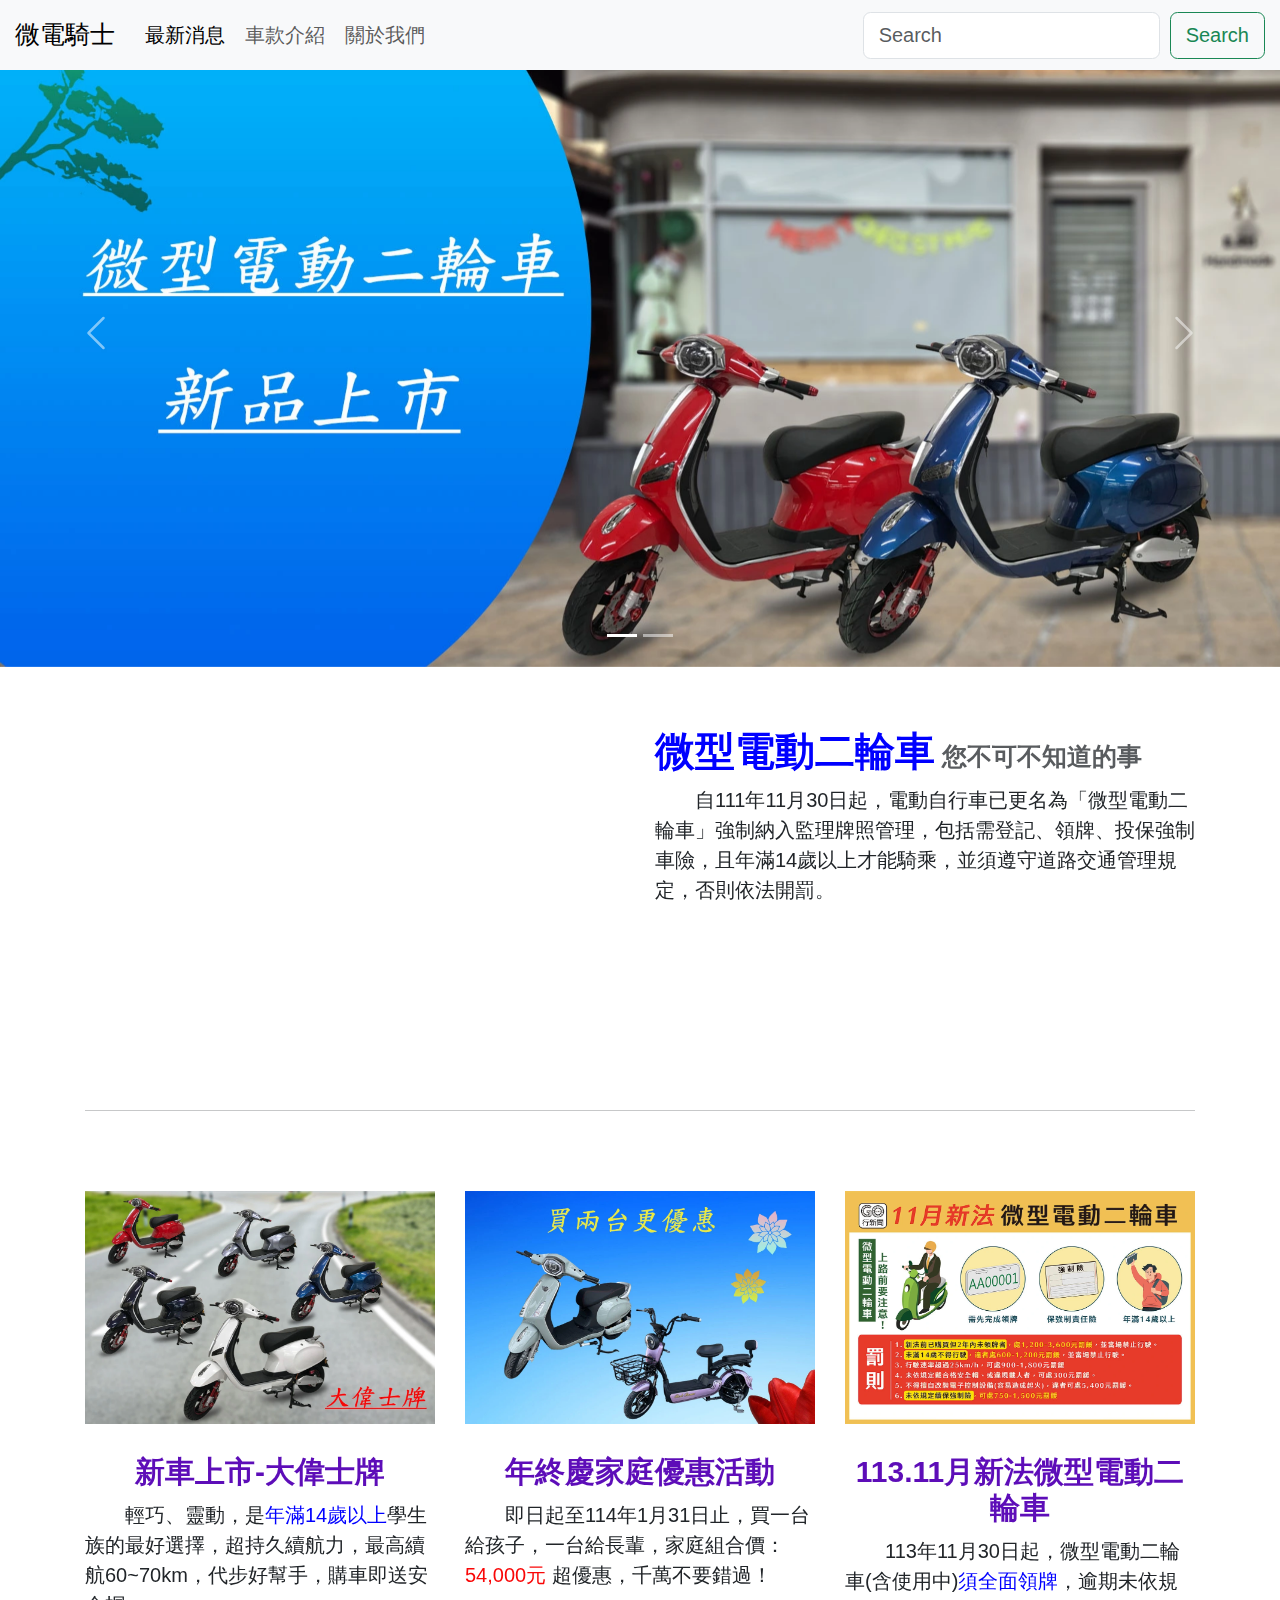
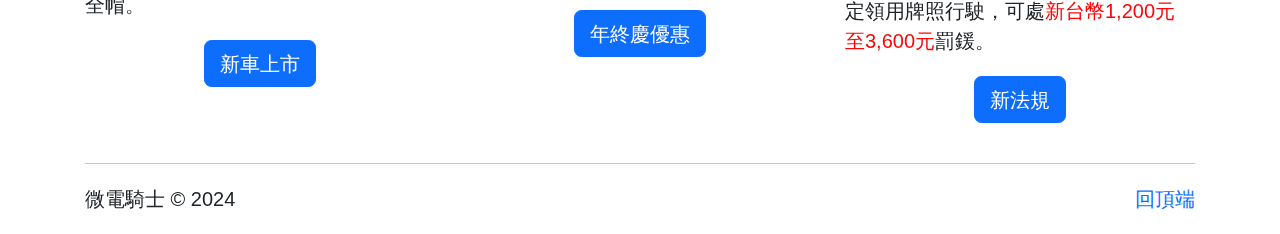
==== index.html @ db857669 "Add files via upload" ====
<!doctype html>
<html lang="zh-Hant-TW">
  <head>
    <meta charset="utf-8">
    <meta name="viewport" content="width=device-width, initial-scale=1">
    <meta name="author" content="微電騎士">
    <!-- meta內容，都是半形逗號+空格隔開 -->
    <meta name="description" content="">
    <meta name="generator" content="Visual Studio Code">
    <meta name="keywords" content="">
    <!-- favicon -->
    <link rel="shortcut icon" href="/favicon.ico">
    <title>微電騎士-首頁</title>
    <link href="https://cdn.jsdelivr.net/npm/bootstrap@5.3.3/dist/css/bootstrap.min.css" rel="stylesheet" integrity="sha384-QWTKZyjpPEjISv5WaRU9OFeRpok6YctnYmDr5pNlyT2bRjXh0JMhjY6hW+ALEwIH" crossorigin="anonymous">
    <link rel="stylesheet" href="css/custom.css">  
  </head>
  <body>
    <!-- fixed-top：固定導覽列 -->
    <header class="fixed-top">
      <nav class="navbar navbar-expand-lg bg-light navbar-light">
        <div class="container-fluid">
          <!-- <a>：超連結，href="#"：#表示連結的對象(網頁名稱) -->
          <a class="navbar-brand" href="#">微電騎士</a>
          <button class="navbar-toggler" type="button" data-bs-toggle="collapse" data-bs-target="#navbarSupportedContent" aria-controls="navbarSupportedContent" aria-expanded="false" aria-label="Toggle navigation">
            <span class="navbar-toggler-icon"></span>
          </button>
          <div class="collapse navbar-collapse" id="navbarSupportedContent">
            <ul class="navbar-nav me-auto mb-2 mb-lg-0">
              <li class="nav-item">
                <!-- herf連結為自己的網頁，白字改為要顯示的字，共3個 -->
                <a class="nav-link active" aria-current="page" href="index.html">最新消息</a>
              </li>
              <li class="nav-item">
                <a class="nav-link " href="carmodel.html">車款介紹</a>
              </li>              
              <li class="nav-item">
                <a class="nav-link" href="about.html">關於我們</a>
              </li>
            </ul>
            <form class="d-flex" role="search">
              <input class="form-control me-2" type="search" placeholder="Search" aria-label="Search">
              <button class="btn btn-outline-success" type="submit">Search</button>
            </form>
          </div>
        </div>
      </nav>
    </header>
    <main>
      <!-- div 無語意，故後面加id=carouselExampleIndicators(可自行取名，無作用，除非後面有用到它)，1.解決無語意問題，2.控制：切換圖片 -->
      <!-- data-bs-ride="carousel：設定輪播圖初始化 -->
      <div id="carouselExampleIndicators" class="carousel slide" data-bs-ride="carousel">
        <div class="carousel-indicators">
          <!-- 切換圖片的按鈕，若4張就要有4個按鈕，改data-bs*slide-to="0"，aria-label=""Slide 1"，表示第一張圖片 -->
          <button type="button" data-bs-target="#carouselExampleIndicators" data-bs-slide-to="0" class="active" aria-current="true" aria-label="Slide 1"></button>
          <button type="button" data-bs-target="#carouselExampleIndicators" data-bs-slide-to="1" aria-label="Slide 2"></button>
         </div>
        <div class="carousel-inner">
          <!-- active：表示由此張開始輪播；data-bs-interval="3000"：設定圖片輪播的秒數，每張圖都要加這行 -->
          <div class="carousel-item active"  data-bs-interval="3000">
            <!-- 首頁輪播圖*4張，img選webp檔，alt、title、aria-label，三個都打相關名稱 -->
            <img src="images/index/big-blue-1920.webp" class="d-block w-100" alt="微型電動二輪車-新車上市" title="微型電動二輪車-新車上市" aria-label="微型電動二輪車-新車上市">
            <!-- 輪播圖加入字幕，d-none：若字太多，在手機觀看時則隱藏字幕；d-md-block：在給定的螢幕區間上顯示元素 -->
            <!-- bg-blue：custom裡面有設透明度，key在div是一整個區塊藍色 -->
            <div class="carousel-caption d-none d-md-block">
            </div>
          </div>
          <div class="carousel-item" data-bs-interval="3000">
            <img src="images/index/red-beans-purples-green.webp" class="d-block w-100" alt="微型電動二輪車-最新優惠" title="微型電動二輪車-最新優惠" aria-label="微型電動二輪車-最新優惠">
            <div class="carousel-caption d-none d-md-block">
            </div>
          </div>
        </div>
        <button class="carousel-control-prev" type="button" data-bs-target="#carouselExampleIndicators" data-bs-slide="prev">
          <span class="carousel-control-prev-icon" aria-hidden="true"></span>
          <span class="visually-hidden">Previous</span>
        </button>
        <button class="carousel-control-next" type="button" data-bs-target="#carouselExampleIndicators" data-bs-slide="next">
          <span class="carousel-control-next-icon" aria-hidden="true"></span>
          <span class="visually-hidden">Next</span>
        </button>
      </div>
      <div class="container">
        <!-- Emmet打這樣：div.row.my-6 -->
        <!-- div：標籤，可打，可不打；row：橫列；my-5：m外部間距，y代表縱軸，上跟下一起，5級 -->
        <div class="row my-5 mt-5">
          <!-- Emmet：.col.md-6+.col.md-6，宣告分成2欄，寬度為6跟6 -->
          <div class="col-md-6">            
          <iframe width="560" height="315" src="https://www.youtube.com/embed/tJfOQPmHuHU?si=QTurgfSt2ZQUEXHd" title="YouTube video player" frameborder="0" allow="accelerometer; autoplay; clipboard-write; encrypted-media; gyroscope; picture-in-picture; web-share" referrerpolicy="strict-origin-when-cross-origin" allowfullscreen></iframe>
          </div>
          <div class="col-md-6">
            <h2>微型電動二輪車<span class="text-muted fs-5"> 您不可不知道的事</span></h2>
            <p class="indent">自111年11月30日起，電動自行車已更名為「微型電動二輪車」強制納入監理牌照管理，包括需登記、領牌、投保強制車險，且年滿14歲以上才能騎乘，並須遵守道路交通管理規定，否則依法開罰。      
            </p>
          </div>
        </div>
        <hr>
        <div class="row">
          <!-- 三個欄位，emmet打：div.col-lg-4 order-2 mt-5*3，按enter -->
          <!-- col-lg-4：要跨越的欄數，均分12欄，要分三格就是跨4欄 -->
          <!-- order-lg-0：lg是指裝置的排版，左到右的排版順序，由0開始； -->
          <!-- mt：上外距，m指外部，t指上方，間距0~5共6級，5為最大 -->
          <!-- rounded-circle：類別，圓角矩形；w-100：指繼承父件寬度100%，屬性：border-radius: 50% -->
          <!-- alt：照片不見時所顯示的文字，title：滑鼠游標停在照片上會顯示的文字，aria-label：有無障礙裝置時口述影像 -->
          <div class="col-lg-4 order-lg-1 mt-5 ">
            <a href="news2.html"><img src="images/index/news2.webp" class="rounded-circle w-100" alt="年終慶家庭優惠活動" title="年終慶家庭優惠活動" aria-label="年終慶家庭優惠活動"></a>
            <div class="card-body">
              <h2 class="text-center mt-4 h2-purple">年終慶家庭優惠活動</h2>
              <p class="card-text indent">即日起至114年1月31日止，買一台給孩子，一台給長輩，家庭組合價： <span class="text-red">54,000元</span> 超優惠，千萬不要錯過！</p>
              <!-- class="text-center"：將按鈕位置放在中間，若要對齊左邊start，對齊右邊則為end -->
               <!-- class裡的p是自定義不要縮排(custom.css -->
              <!-- target：開啟頁面方式，_blank：開新分頁 -->
              <!-- class內的btn代表button(按鈕)，btn-primary：設定按鈕顏色(到bootstrap網站看顏色單字) -->
              <!-- role="button"：告知搜尋引擎，將連結當做按鈕 -->
              <p class="text-center"><a href="news2.html" class="btn btn-primary p" role="button">年終慶優惠</a></p>
            </div>
          </div>
          <div class="col-lg-4 order-lg-2 mt-5">
            <a href="news1.html"><img src="images/index/news1.webp" class="rounded-circle w-100" alt="11月新法微型電動二輪車" title="11月新法微型電動二輪車" aria-label="11月新法微型電動二輪車"></a>
            <div class="card-body">
              <h2 class="text-center mt-4 h2-purple">113.11月新法微型電動二輪車</h2>
              <p class="card-text indent">113年11月30日起，微型電動二輪車(含使用中)<span class="text-blue">須全面領牌</span>，逾期未依規定領用牌照行駛，可處<span class="text-red">新台幣1,200元至3,600元</span>罰鍰。</p>
              <p class="text-center"><a href="news1.html" class="btn btn-primary p" role="button">新法規</a></p>
            </div>
          </div>
          <div class="col-lg-4 order-lg-0 mt-5">
            <a href="news3.html"><img src="images/index/news3.webp" class="rounded-circle w-100" alt="新車上市-大偉士牌" title="新車上市-大偉士牌" aria-label="新車上市-大偉士牌"></a>
            <div class="card-body">
              <h2 class="text-center mt-4 h2-purple">新車上市-大偉士牌</h2>
              <p class="card-text indent">輕巧、靈動，是<span class=text-blue>年滿14歲以上</span>學生族的最好選擇，超持久續航力，最高續航60~70km，代步好幫手，購車即送安全帽。</p>
              <p class="text-center"><a href="news3.html" class="btn btn-primary p" role="button">新車上市</a></p>
            </div>
          </div>
        </div>
        <!-- hr：水平線 -->
        <hr>
      </div>
      <!-- container：容器 -->
       <!-- class是類別 -->
      <footer class="container">
        <!-- float-end：懸浮靠右，#top：錨點連結(回頂端)，&copy;表示商標符號© -->
        <p class="float-end"><a href="#top">回頂端</a></p>
        <p class="p">微電騎士 &copy; 2024</p>
      </footer>
    </main>    
    <script src="https://cdn.jsdelivr.net/npm/bootstrap@5.3.3/dist/js/bootstrap.bundle.min.js" integrity="sha384-YvpcrYf0tY3lHB60NNkmXc5s9fDVZLESaAA55NDzOxhy9GkcIdslK1eN7N6jIeHz" crossorigin="anonymous"></script>
  </body>
</html>
---- css/custom.css ----
/* 亮底的樣式 */
:root,
[data-bs-theme=light] {
  /*線上色碼表，選色，google輸入：#色碼 to rgb，轉換成rgb，或直接google顏色挑選器選擇即可。*/
  --bs-dark-rgb:7, 26, 102;
}

/* 搜尋googlefonts，選擇中文即可，按想要的樣式，Get embed code，用@import的語法 */
/* 連結google雲端的字體，提供用戶一致體驗UX */
@import url('https://fonts.googleapis.com/css2?family=Noto+Sans+TC:wght@300&display=swap');

/* 套用googlefonts雲端字體，用body選取器標籤，改變全部的文案預設字體  */
/* 字型權限：css>系統>瀏覽器，若為windows用戶，會先看到微軟正黑體，若不是windows用戶，則會看到google字體 */
body { font-family: "微軟正黑體","Noto Sans TC", sans-serif;}

/* 指定根元素的文字大小，單位是px */
html {font-size: 20px;}

/* 宣告設定h2標題顏色為藍色 */
/* 選取器是標籤，影響整體，font-weight的值是100、200~900的整數 */
h2 {font-size: 2rem;font-weight: 900;color: rgb(0, 0, 255);}

/* 選取器是類別，影響個別，需要手動套用 */
.h2-purple {font-size: 1.5rem;font-weight: 900;color: rgb(93, 13, 184);}

h4 {font-size: 1.2rem;}

/* 複和選取器(footer跟a)，拿掉文字超連結下底線，decoration：文字底線，none：設定不要 */
footer a {text-decoration: none;}

/* 文字首行縮排，老師設定的，需手動套用 */
/* .textIndent{text-indent: 2rem;} */

/* 個別設定要縮排的地方 */
.indent {text-indent: 2rem;}

.text-red{color: rgb(249, 7, 7);}

.text-blue{color: blue;
}

.bg-blue {
  background: rgba(24, 38, 199, .5);
}

/* 將雲端語法拉回自訂的css，重新定義圓角矩形 */
.rounded-circle {
  border-radius: 0% !important;
} 

/* 可以設定單一個圖片的圓角矩形 */
.ellpess{
  border-radius: 100px / 75px;
}

.carousel-item img{
  min-height: 250px;
  max-height: 1000px;
  object-fit: cover;
}
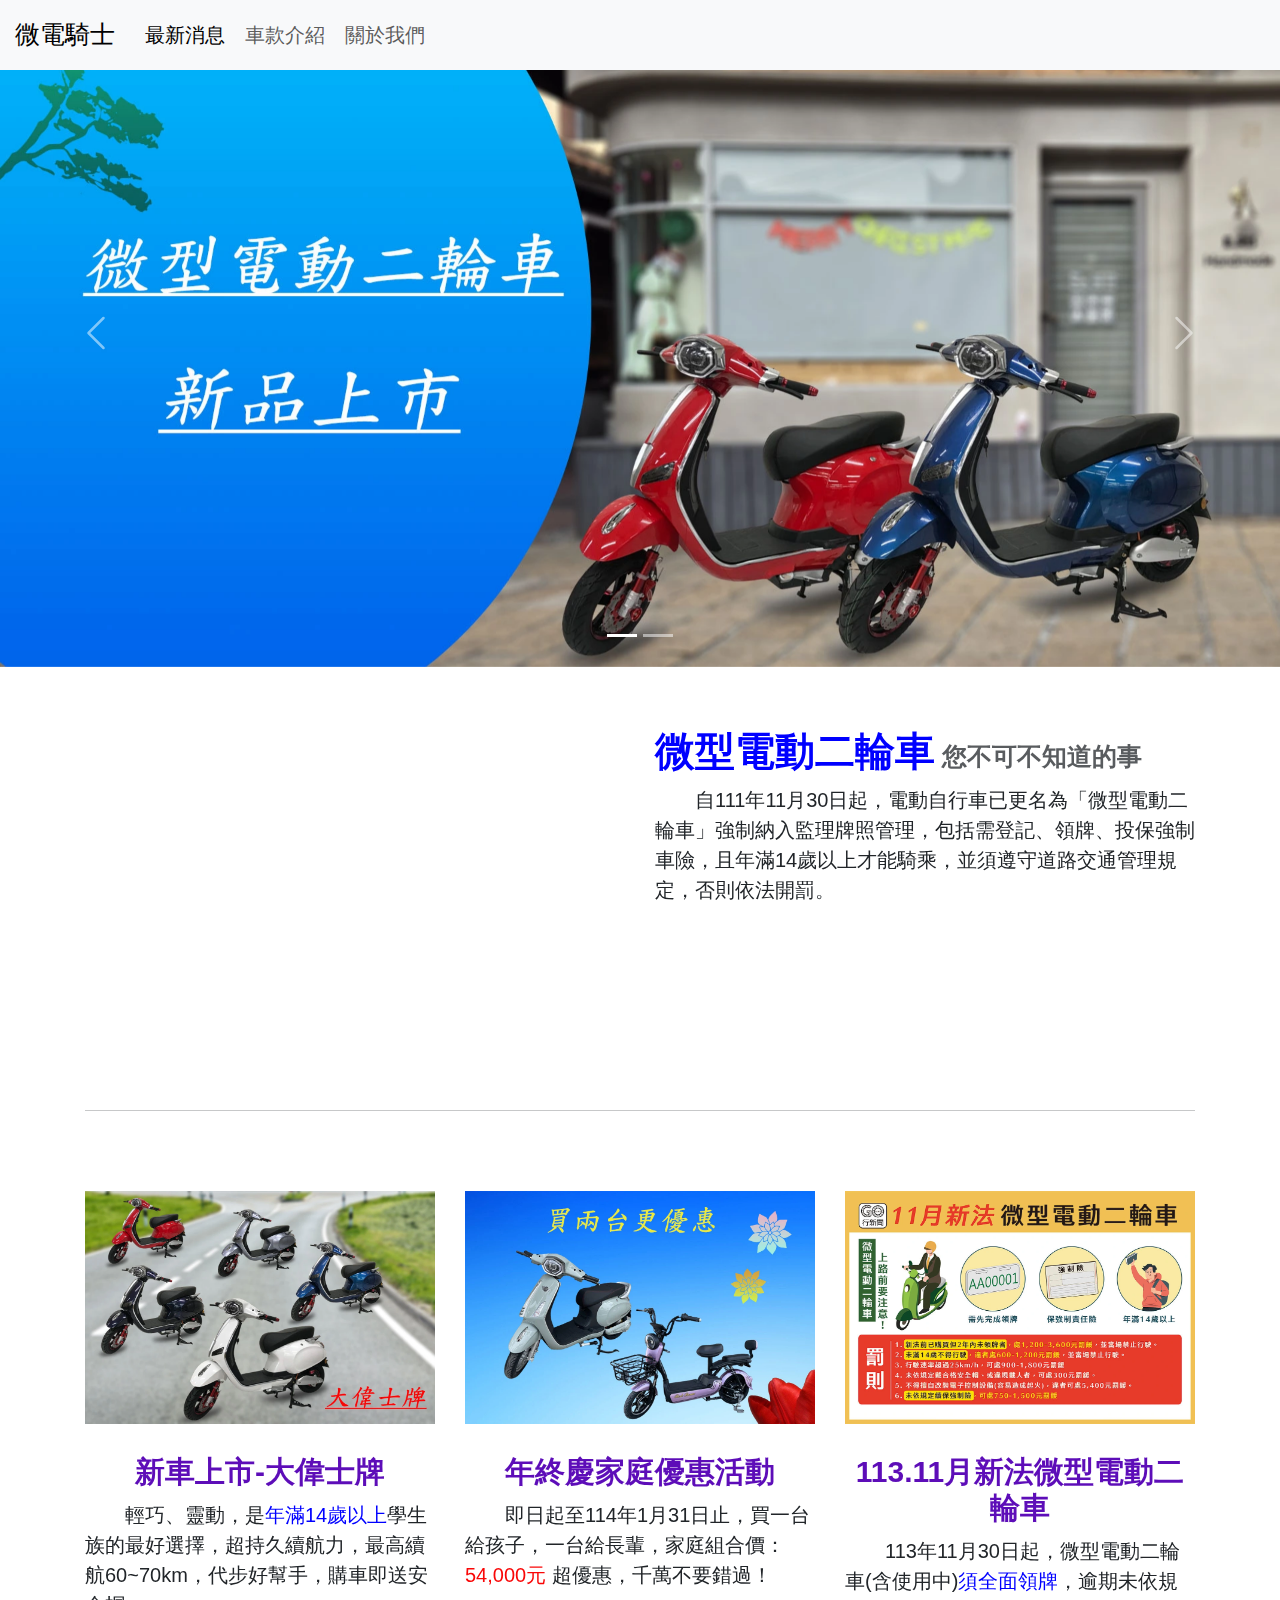
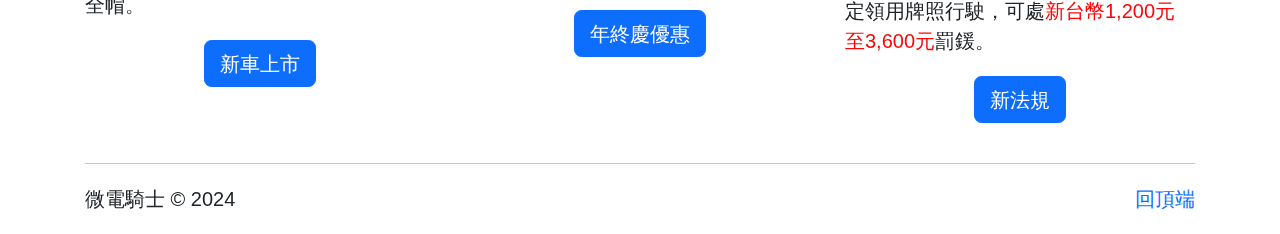
==== commit d3d8af62: "Add files via upload" ====
--- a/index.html
+++ b/index.html
@@ -37,11 +37,9 @@
                 <a class="nav-link" href="about.html">關於我們</a>
               </li>
             </ul>
-            <form class="d-flex" role="search">
-              <input class="form-control me-2" type="search" placeholder="Search" aria-label="Search">
-              <button class="btn btn-outline-success" type="submit">Search</button>
-            </form>
-          </div>
+            <script async src="https://cse.google.com/cse.js?cx=e0563b58e95014b69">
+            </script>
+            <div class="gcse-search"></div>          </div>
         </div>
       </nav>
     </header>
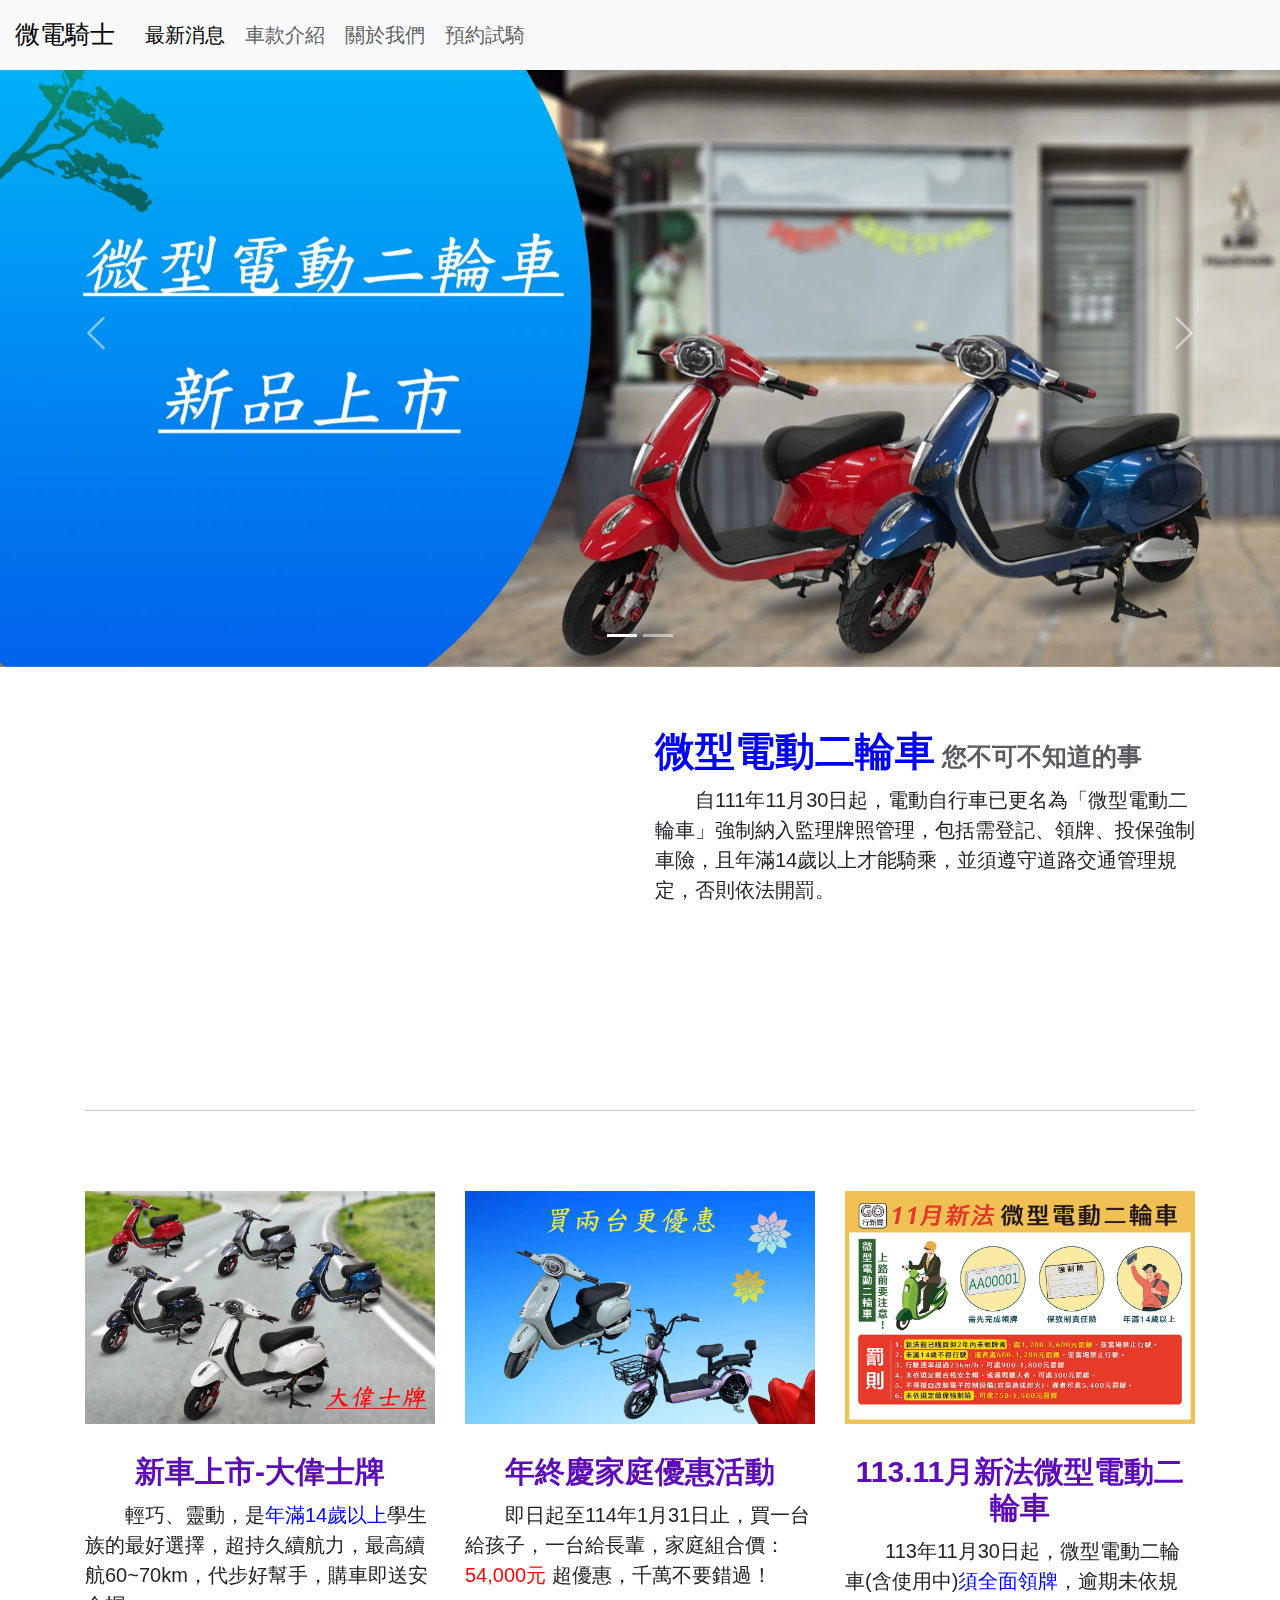
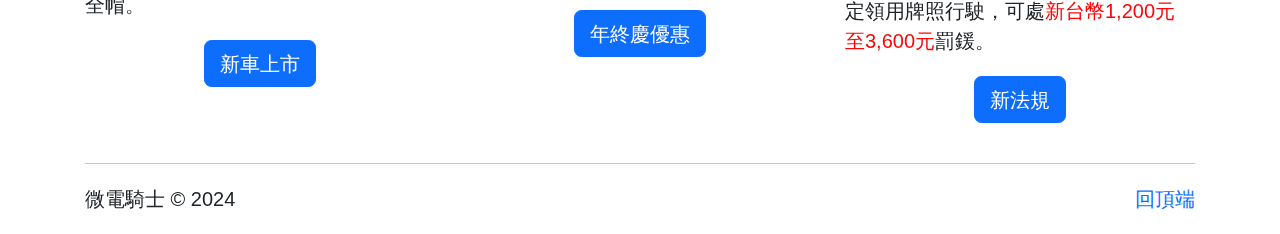
==== commit 4f506e3c: "Add files via upload" ====
--- a/index.html
+++ b/index.html
@@ -35,6 +35,9 @@
               </li>              
               <li class="nav-item">
                 <a class="nav-link" href="about.html">關於我們</a>
+              </li>
+              <li class="nav-item">
+                <a class="nav-link" href="reserve.html">預約試騎</a>
               </li>
             </ul>
             <script async src="https://cse.google.com/cse.js?cx=e0563b58e95014b69">
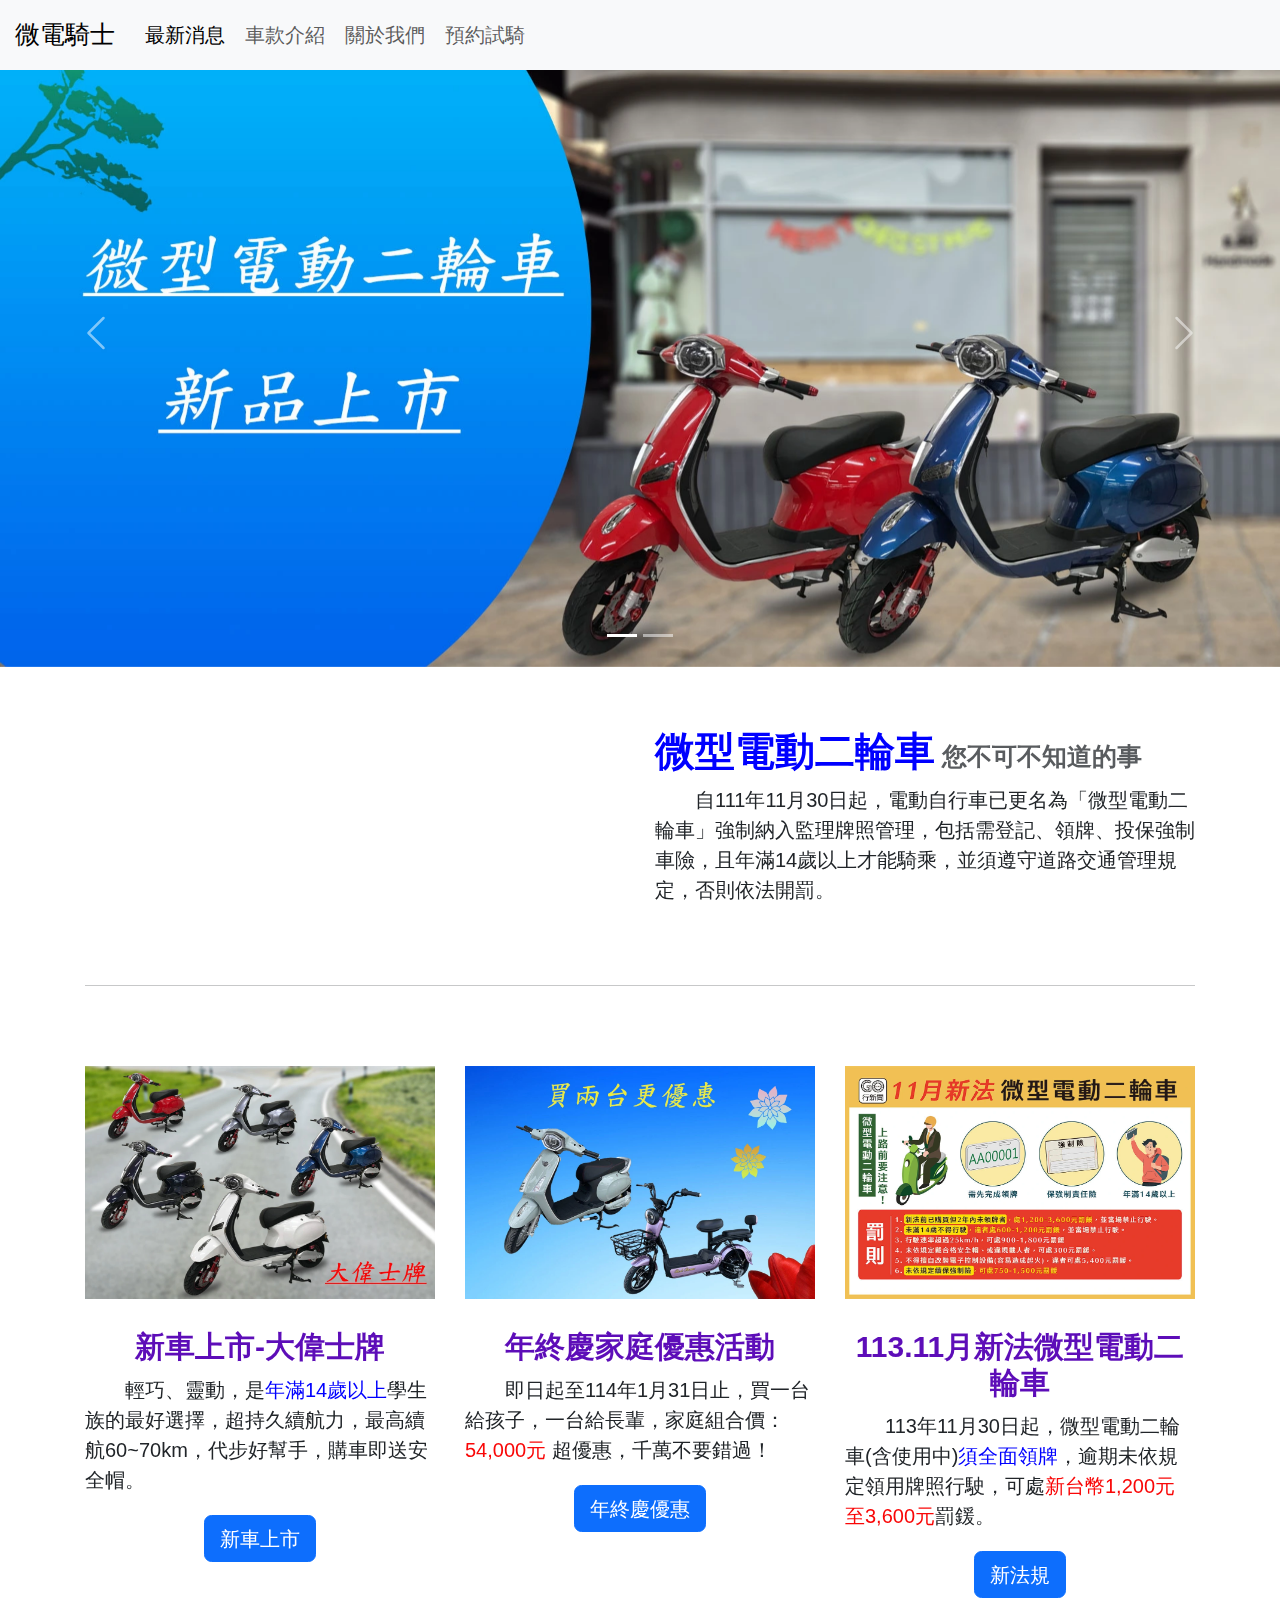
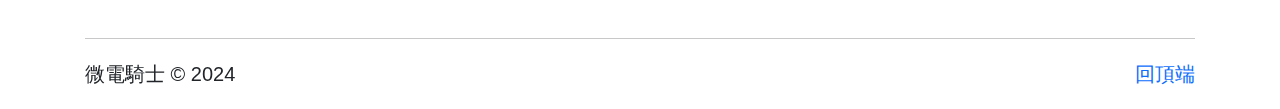
==== commit f6bbc63d: "Add files via upload" ====
--- a/index.html
+++ b/index.html
@@ -86,7 +86,7 @@
         <div class="row my-5 mt-5">
           <!-- Emmet：.col.md-6+.col.md-6，宣告分成2欄，寬度為6跟6 -->
           <div class="col-md-6">            
-          <iframe width="560" height="315" src="https://www.youtube.com/embed/tJfOQPmHuHU?si=QTurgfSt2ZQUEXHd" title="YouTube video player" frameborder="0" allow="accelerometer; autoplay; clipboard-write; encrypted-media; gyroscope; picture-in-picture; web-share" referrerpolicy="strict-origin-when-cross-origin" allowfullscreen></iframe>
+          <iframe width=100% src="https://www.youtube.com/embed/tJfOQPmHuHU?si=QTurgfSt2ZQUEXHd" title="YouTube video player" frameborder="0" allow="accelerometer; autoplay; clipboard-write; encrypted-media; gyroscope; picture-in-picture; web-share" referrerpolicy="strict-origin-when-cross-origin" allowfullscreen></iframe>
           </div>
           <div class="col-md-6">
             <h2>微型電動二輪車<span class="text-muted fs-5"> 您不可不知道的事</span></h2>
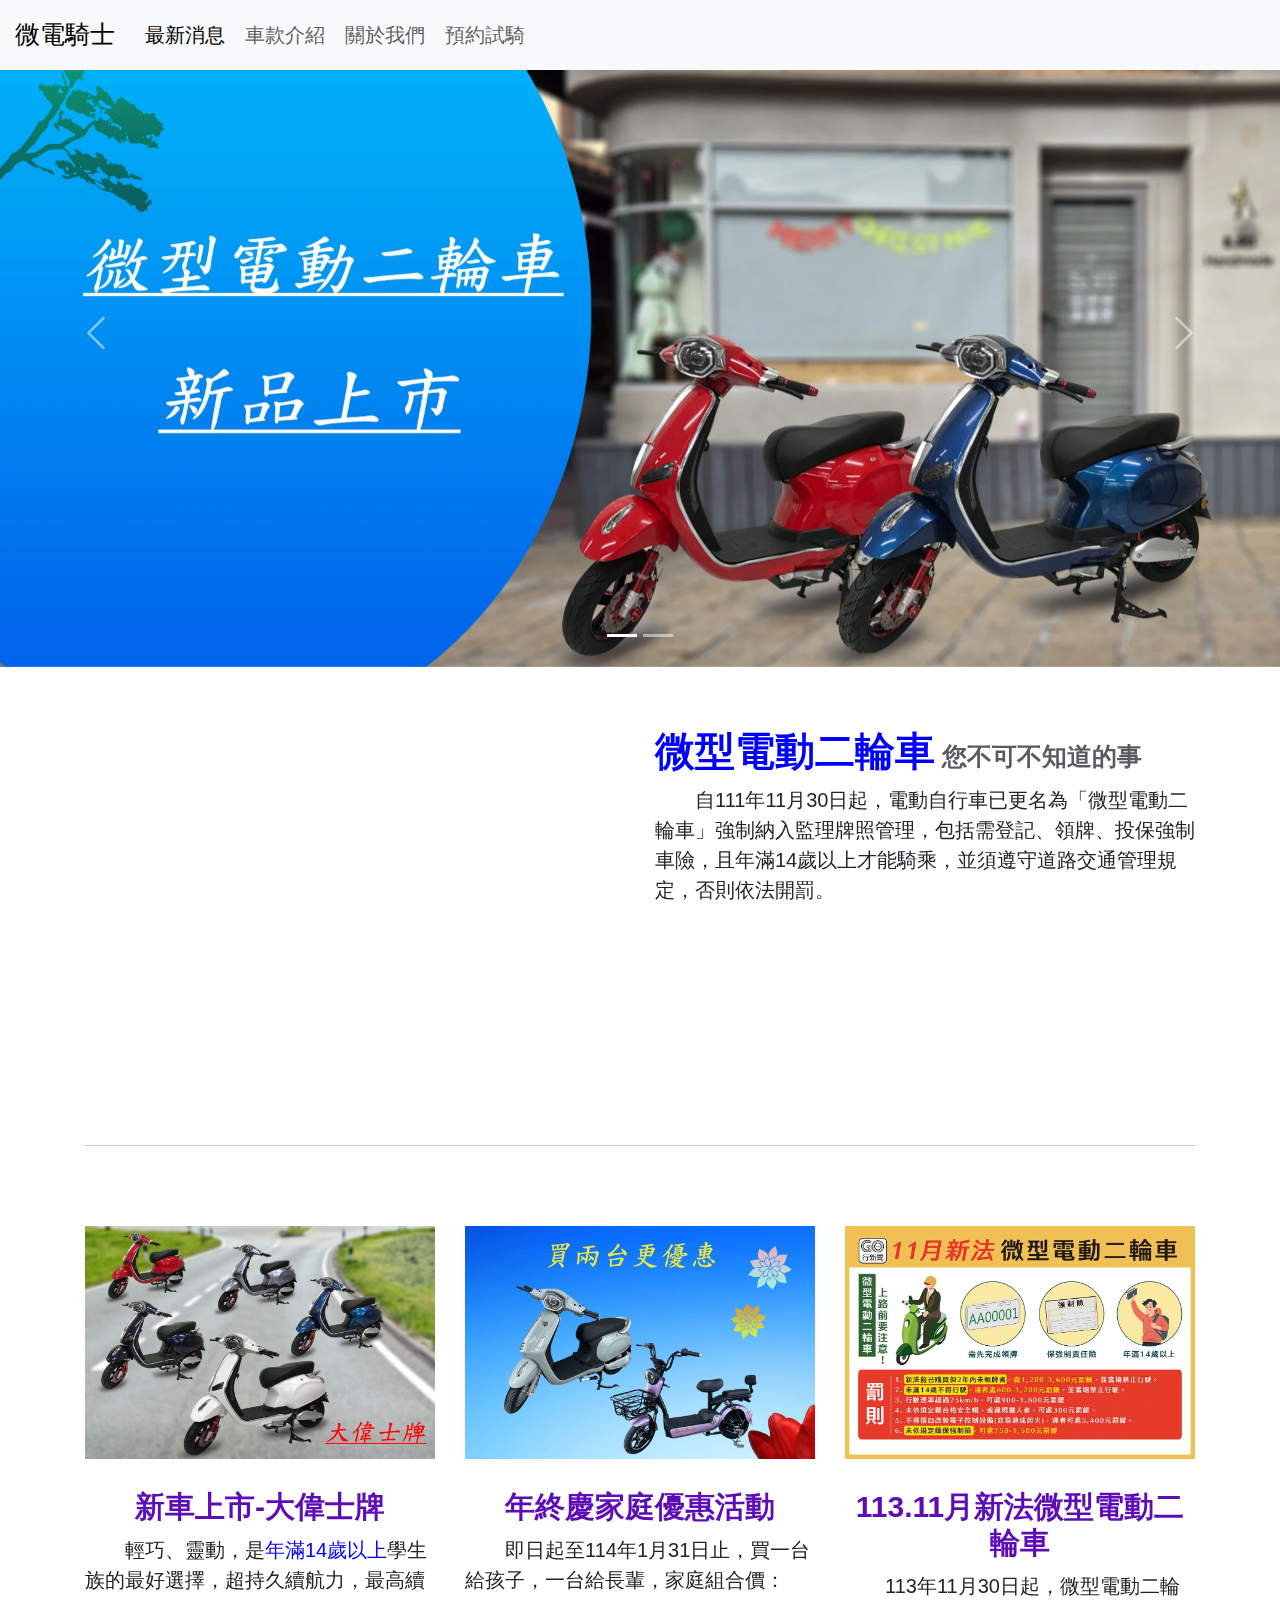
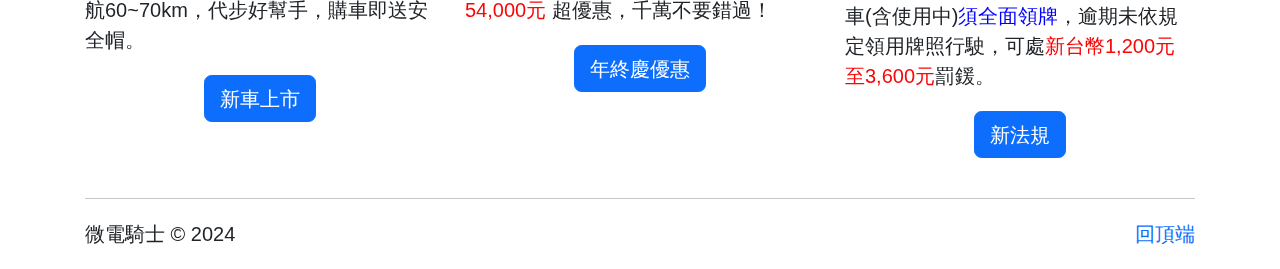
==== commit c91e7ba5: "Add files via upload" ====
--- a/index.html
+++ b/index.html
@@ -86,7 +86,7 @@
         <div class="row my-5 mt-5">
           <!-- Emmet：.col.md-6+.col.md-6，宣告分成2欄，寬度為6跟6 -->
           <div class="col-md-6">            
-          <iframe width=100% src="https://www.youtube.com/embed/tJfOQPmHuHU?si=QTurgfSt2ZQUEXHd" title="YouTube video player" frameborder="0" allow="accelerometer; autoplay; clipboard-write; encrypted-media; gyroscope; picture-in-picture; web-share" referrerpolicy="strict-origin-when-cross-origin" allowfullscreen></iframe>
+          <iframe width=100% height="350" src="https://www.youtube.com/embed/tJfOQPmHuHU?si=QTurgfSt2ZQUEXHd" title="YouTube video player" frameborder="0" allow="accelerometer; autoplay; clipboard-write; encrypted-media; gyroscope; picture-in-picture; web-share" referrerpolicy="strict-origin-when-cross-origin" allowfullscreen></iframe>
           </div>
           <div class="col-md-6">
             <h2>微型電動二輪車<span class="text-muted fs-5"> 您不可不知道的事</span></h2>
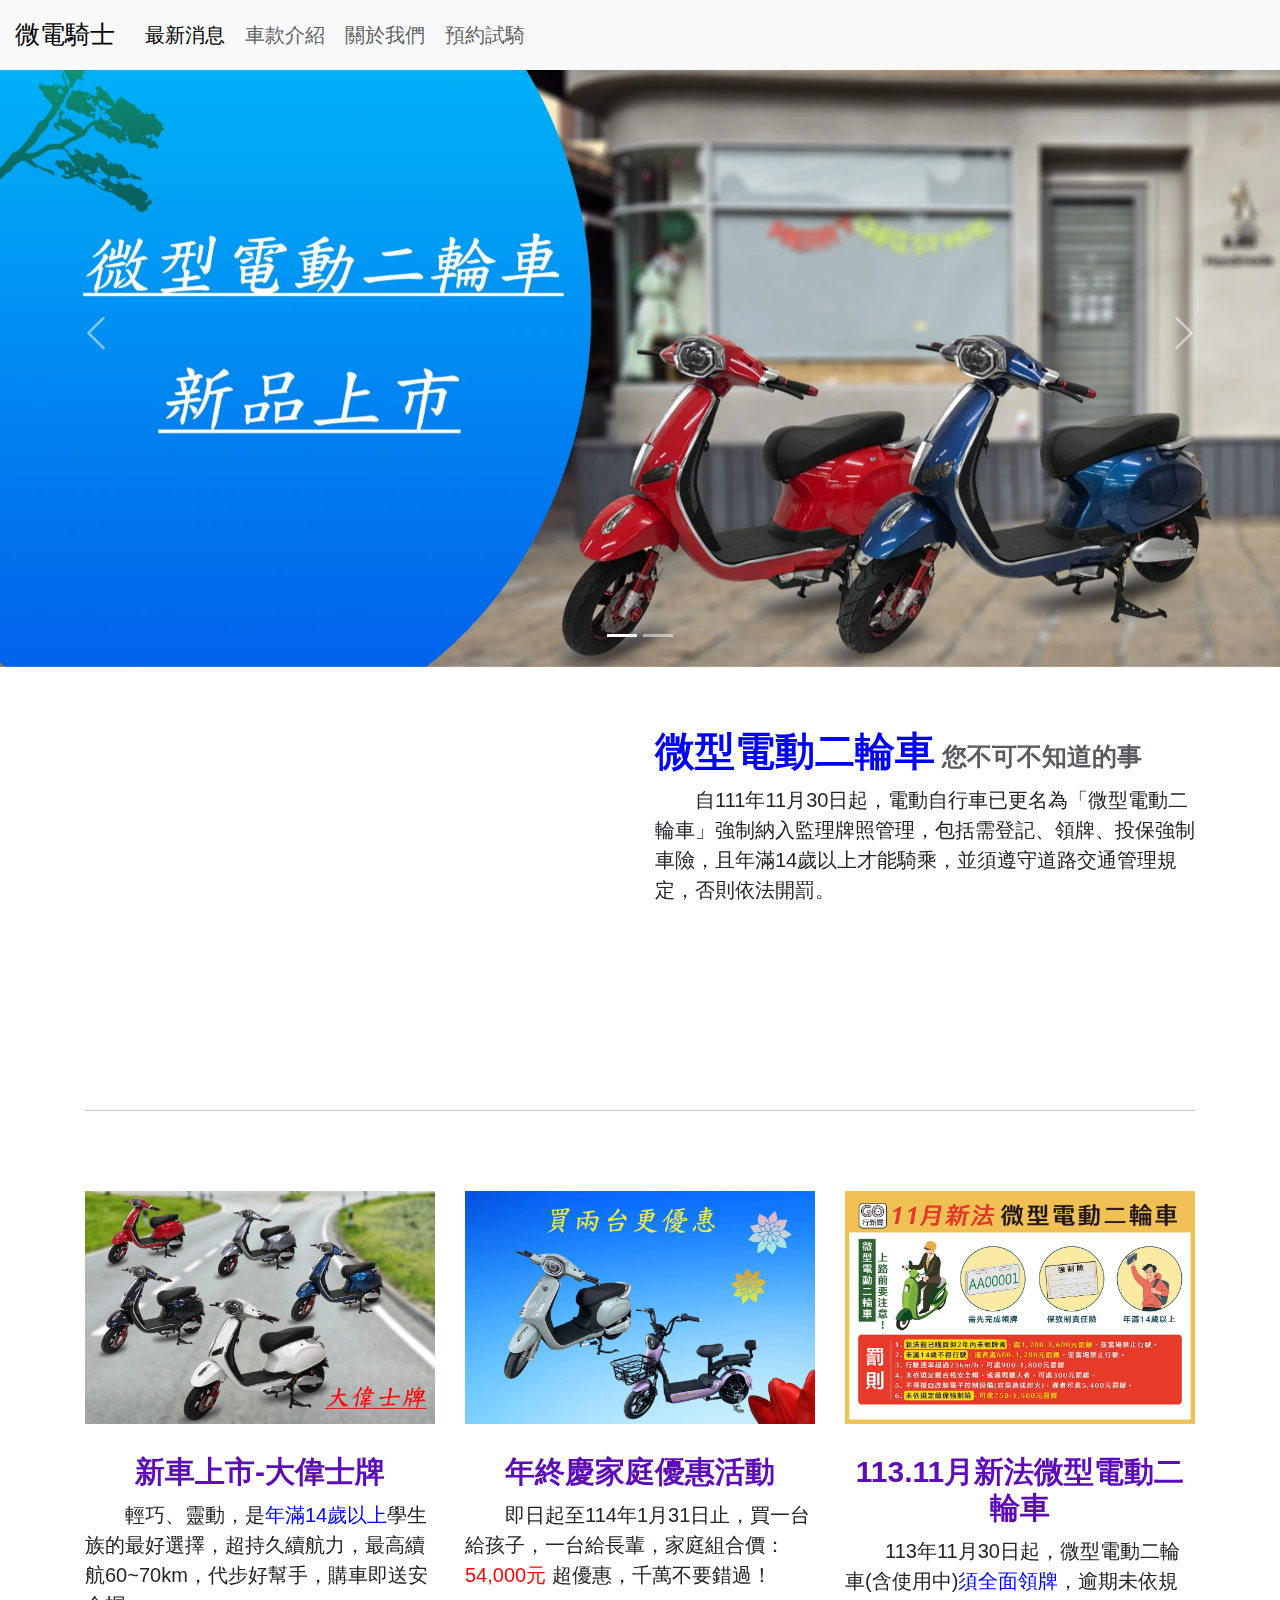
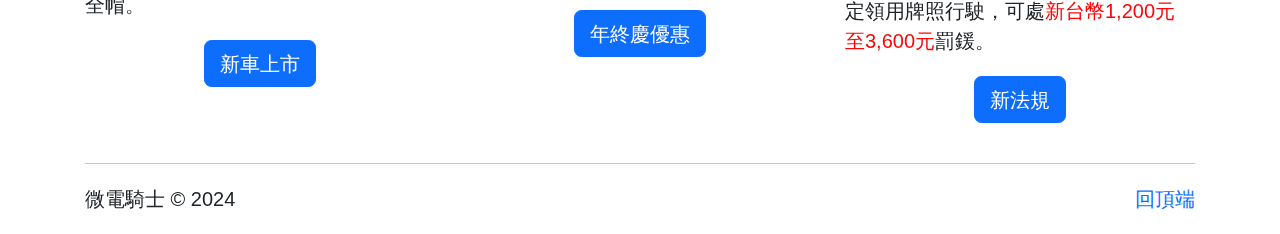
==== commit 4b0f8fc9: "Add files via upload" ====
--- a/index.html
+++ b/index.html
@@ -86,11 +86,15 @@
         <div class="row my-5 mt-5">
           <!-- Emmet：.col.md-6+.col.md-6，宣告分成2欄，寬度為6跟6 -->
           <div class="col-md-6">            
-          <iframe width=100% height="350" src="https://www.youtube.com/embed/tJfOQPmHuHU?si=QTurgfSt2ZQUEXHd" title="YouTube video player" frameborder="0" allow="accelerometer; autoplay; clipboard-write; encrypted-media; gyroscope; picture-in-picture; web-share" referrerpolicy="strict-origin-when-cross-origin" allowfullscreen></iframe>
+            <iframe width="560" height="315" src="https://www.youtube.com/embed/tJfOQPmHuHU?si=BQfC9HsliYqMhWaQ" title="YouTube video player" frameborder="0" allow="accelerometer; autoplay; clipboard-write; encrypted-media; gyroscope; picture-in-picture; web-share" referrerpolicy="strict-origin-when-cross-origin" allowfullscreen></iframe>
+
+          <!-- <div class="embed-responsive embed-responsive-16by9">
+            <iframe class="embed-responsive-item" src="https://www.youtube.com/embed/tJfOQPmHuHU?si=QTurgfSt2ZQUEXHd"></iframe>
+          </div> -->
           </div>
           <div class="col-md-6">
             <h2>微型電動二輪車<span class="text-muted fs-5"> 您不可不知道的事</span></h2>
-            <p class="indent">自111年11月30日起，電動自行車已更名為「微型電動二輪車」強制納入監理牌照管理，包括需登記、領牌、投保強制車險，且年滿14歲以上才能騎乘，並須遵守道路交通管理規定，否則依法開罰。      
+            <p class="indent">自111年11月30日起，電動自行車已更名為「微型電動二輪車」強制納入監理牌照管理，包括需登記、領牌、投保強制車險，且年滿14歲以上才能騎乘，並須遵守道路交通管理規定，否則依法開罰。     
             </p>
           </div>
         </div>
